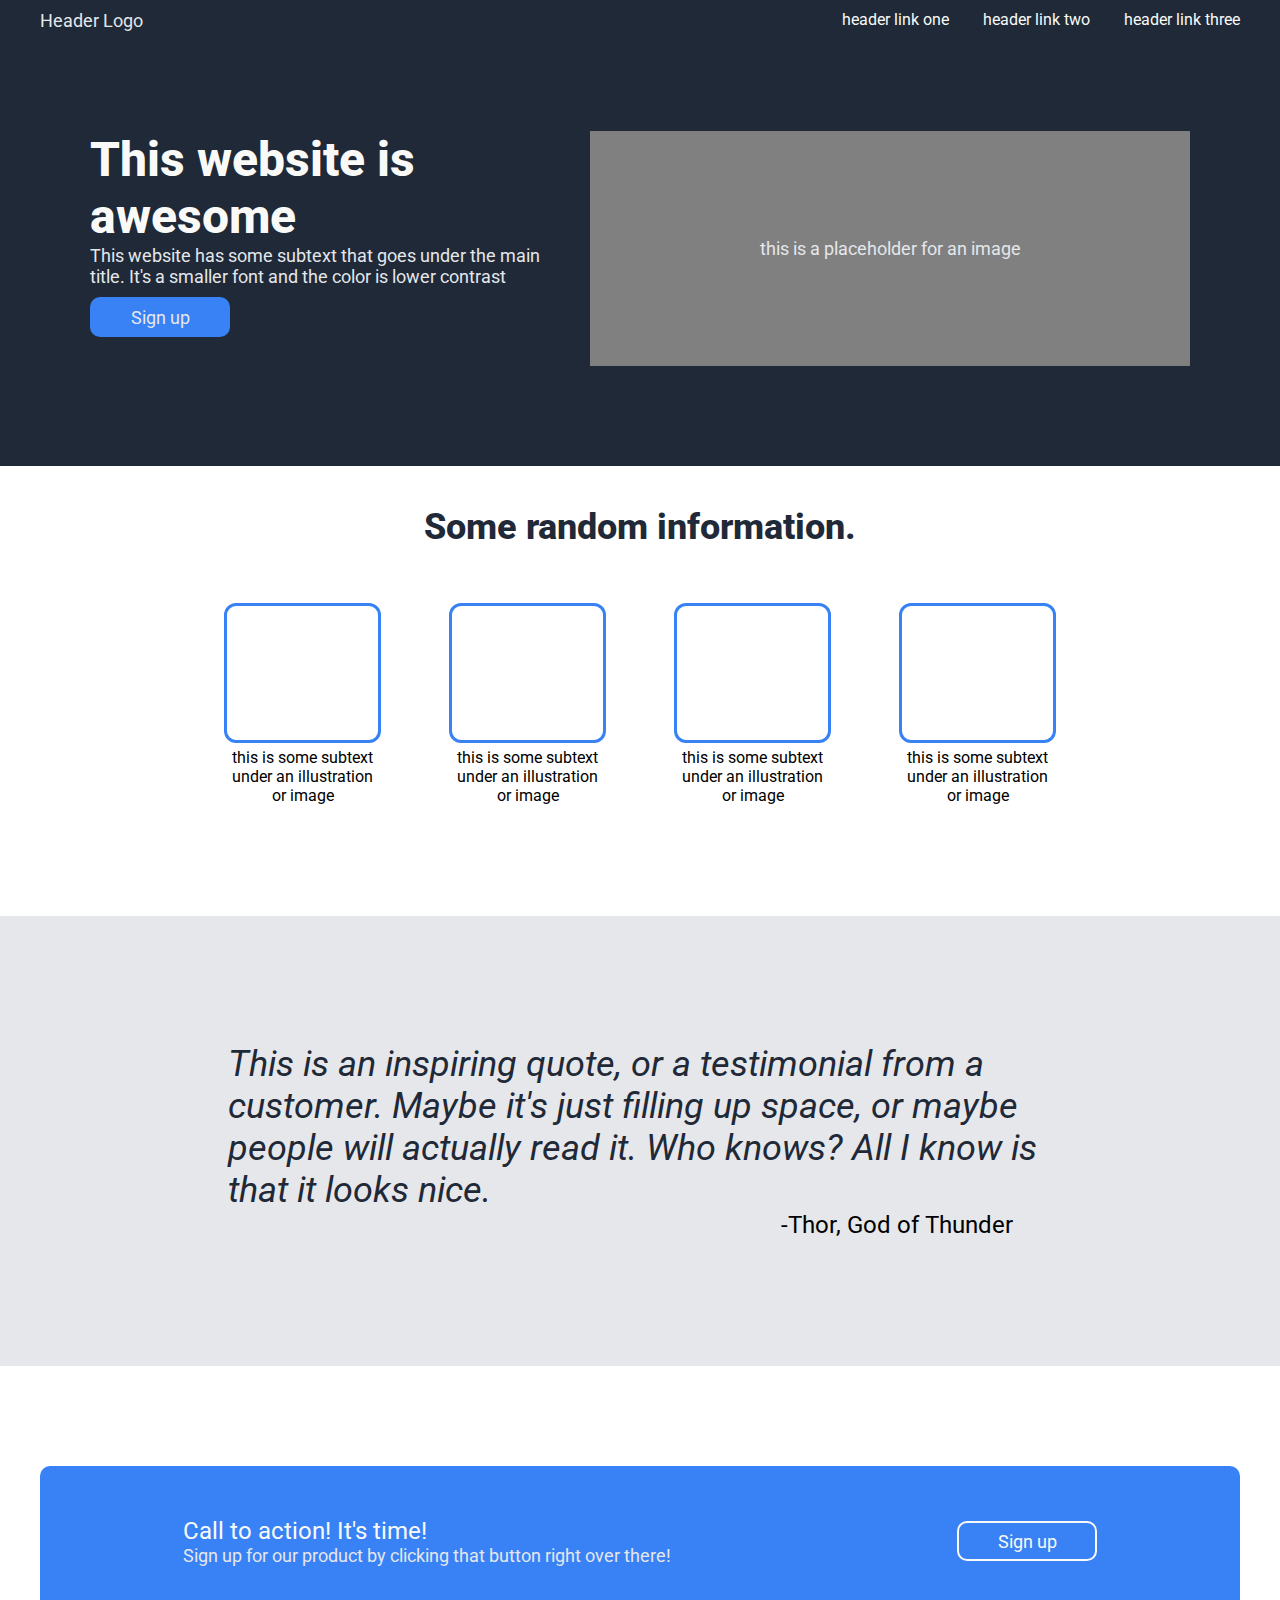
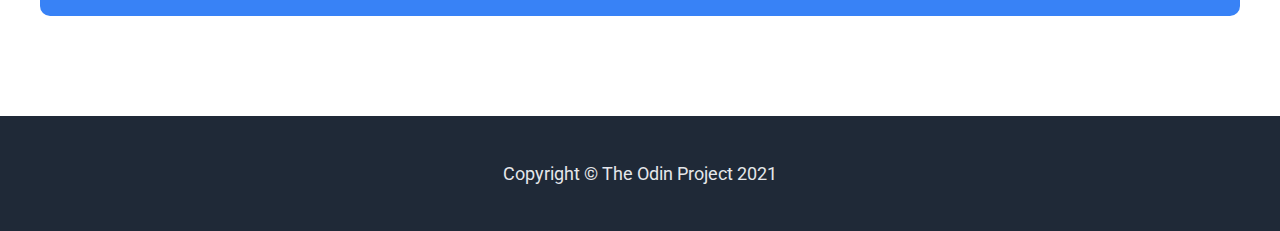
==== index.html @ fbfc9bf3 "Rename main to html" ====
<!DOCTYPE html>
<html lang="en">
<head>
    <meta charset="UTF-8">
    <meta http-equiv="X-UA-Compatible" content="IE=edge">
    <meta name="viewport" content="width=device-width, initial-scale=1.0">
    <title>An Awesome Website</title>
    <link href='css/styles.css' rel='stylesheet'/>
    <style>
        @import url('https://fonts.googleapis.com/css2?family=Roboto:wght@400;900&display=swap');
    </style> 
</head>
<body>
    <div class='header-container'>
        <div class='header'>
            <div class='header-img'>Header Logo</div>
            <div class='header-links'>
                <a href='#'>header link one</a>
                <a href='#'>header link two</a>
                <a href='#'>header link three</a>
            </div>
        </div>

    </div>
    <div class='hero-container'>
        <div class='hero'>
            <div class='hero-paragraph'>
                <div class='hero-text'>This website is awesome</div>
                <p class='hero-subtext'>This website has some subtext that goes under the main title. It's a smaller font and the color is lower contrast</p>
                <div class='signup-button'><button type='button'>Sign up</button></div>
            </div>
            <div class='placeholder'>
                <p class='placeholder-text'>this is a placeholder for an image</p>
            </div>
        </div>
        
    </div>
    <div class='random-information-container'>
        <div class='random-information'>
            <div class='random-title'>Some random information.</div>
            <div class='random-item'>
                <div class='random-box'>
                    
                    <div class='random-image'></div>
                    <p class='random-subtext'>this is some subtext under an illustration or image</p>
                </div>
                <div class='random-box'>
                    
                    <div class='random-image'></div>
                    <p class='random-subtext'>this is some subtext under an illustration or image</p>
                </div>
                <div class='random-box'>
                    
                    <div class='random-image'></div>
                    <p class='random-subtext'>this is some subtext under an illustration or image</p>
                </div>
                <div class='random-box'>
                    
                    <div class='random-image'></div>
                    <p class='random-subtext'>this is some subtext under an illustration or image</p>
                </div>
            </div>
        </div>
    </div>
    <div class='inspiring-container'>
        <div class='inspiring-quote'>
            <p class='inspiring-text'>This is an inspiring quote, or a testimonial from a customer. Maybe it's just filling up space, or maybe people will actually read it.
                Who knows? All I know is that it looks nice.
            </p>
            <p class='inspiring-name'>
                -Thor, God of Thunder
            </div>
        </div>
    </div>

    <div class='signup-container'>
        <div class='signup-box'>
            <div class='signup-text'>
                <p class='signup-main-text'>Call to action! It's time!</p>
                <p class='signup-sub-text'>Sign up for our product by clicking that button right over there!</p>
            </div>
            <div class='signup-button calltoaction-button'><button type='button'>Sign up</button></div>
        </div>
    </div>
    
    <div class='footer-container'>
        <div class='footer'>
            <div class='footer-text'>Copyright &copy; The Odin Project 2021</div>
        </div>
    </div>
</body>
</html>
---- css/styles.css ----
*{
    margin: 0px;
    padding: 0px;
    box-sizing: border-box;
    font-family: 'Roboto', sans-serif;
}

a, a:hover, a:focus, a:active {
    text-decoration: none;
    color: inherit;
}
.header-container{
    
    background-color: #1F2937;
    display: flex;
    color: #F9FAF8;
    justify-content: center;
    
}

.header{
    
    display: flex;
    justify-content: space-between;
    width: 1200px;
    margin-top: 10px;
}

.header-links > a{
    margin-right: 30px;
}

.header-links > a:last-of-type{
    margin-right: 0px;
}

.header-img,
.hero-subtext,
.signup-button button,
.placeholder-text,
.signup-sub-text,
.footer-text{
    font-size: 18px;
    color: #E5E7EB;
}

.hero-container{
    
    background-color: #1F2937;
    display: flex;
    justify-content: center;
    height: 435px;
    padding: 100px;
}

.hero{
    
    display: flex;
    width: 1200px;
    justify-content: space-between;
}
.hero-paragraph{
    width: 500px;
    
}
.hero-text{
    color: #F9FAF8;
    font-size: 48px;
    font-weight: 800;
}
.hero-subtext{
    width: 450px;
    margin-bottom: 10px;
}

.placeholder{
    
    display: flex;
    width: 600px;
    background-color: gray;
    align-items: center;
    justify-content: center;
}


.signup-button button{
    border: none;
    border-radius: 10px;
    background-color: #3882F6;
    width: 140px;
    height: 40px;
}

.random-information-container{
    display: flex;
    justify-content: center;
    height: 450px;
   
}
.random-information{
    
    width: 900px;
}
.random-title{
    padding: 40px 0px;
    color: #1F2937;
    font-size: 36px;
    font-weight: 800;
    text-align: center;
}
.random-item{
    
    padding: 15px 0px;
    /*flex unordered list going from left to right? */
    display: flex;
    flex-direction: row;
}

.random-box{
    margin: 0px 34px;
    width: 500px;
    height: 250px;
}
.random-image{
    
    border: 1px solid #3882F6;
    border-radius: 12px;
    border-width: medium;
    height: 140px;
    margin-bottom: 5px;
}
.random-subtext{
    text-align: center;
    
}
.inspiring-container{
    display: flex;
    height: 450px;
    justify-content: center;
    align-items: center;
    background-color: #E5E7EB;
}
.inspiring-quote{
    
    width: 825px;
}
.inspiring-text{
    color: #1F2937;
    font-size: 36px;
    font-style: italic;
    font-weight: light;
}
.inspiring-name{
    font-size: 24px;
    text-align: right;
    margin-right: 40px;
    
}

.signup-container{
    display: flex;
    height: 350px;
    justify-content: center;
    align-items: center;
}

.signup-box{
    display: flex;
    border-radius: 10px;
    background-color: #3882F6;
    height: 150px;
    width: 1200px;
    
    justify-content: space-around;
    align-items: center;
}
.signup-main-text{
    font-size: 24px;
    color: #F9FAF8;
}
.signup-button.calltoaction-button button{
    
    border: 2px solid #F9FAF8;
    color: #F9FAF8;
}
.footer-container{
    display: flex;
    background-color: #1F2937;
    height: 115px;
    justify-content: center;
    align-items: center;
}
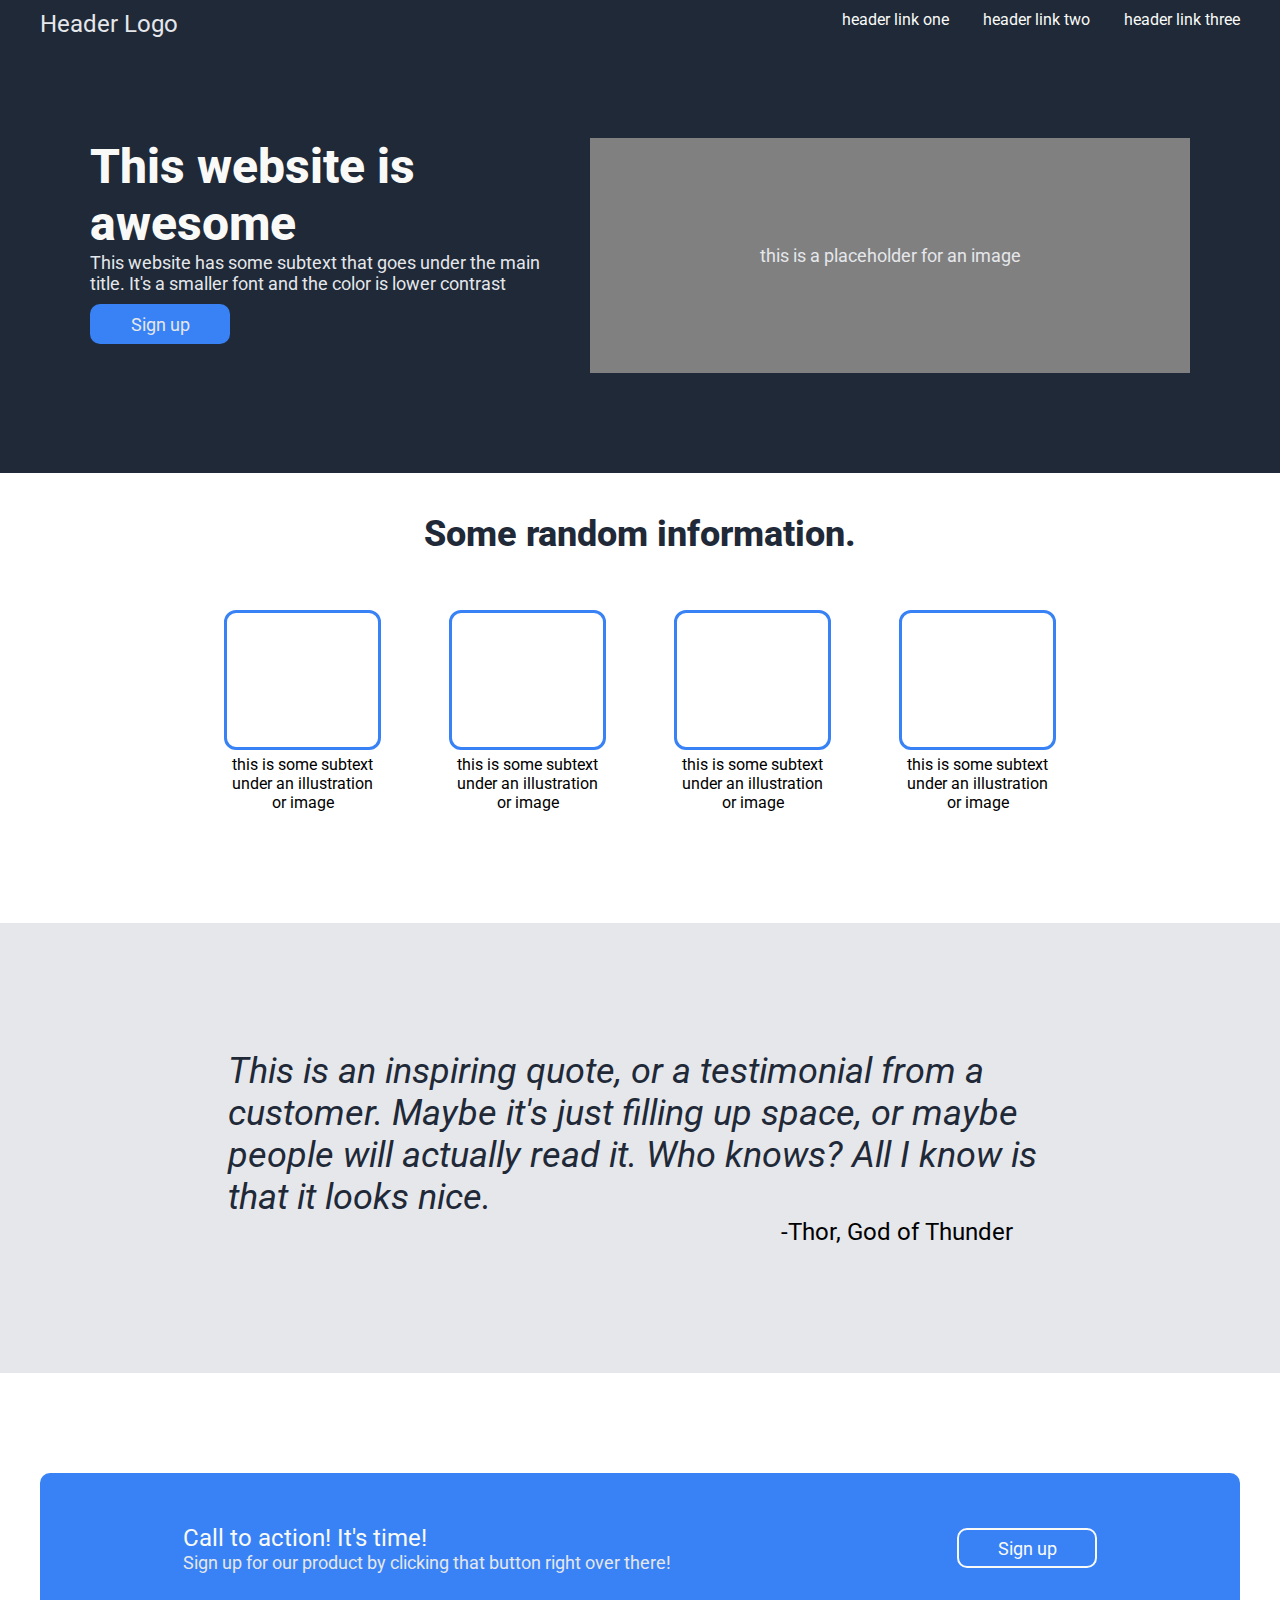
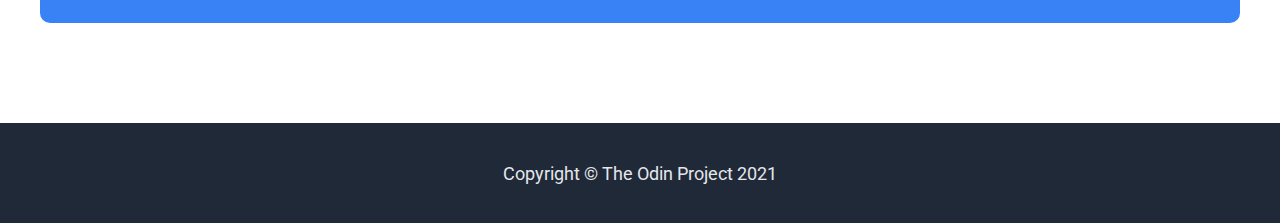
==== commit f1d5ac2f: "Changed header-links to nav, adjust footer height" ====
--- a/index.html
+++ b/index.html
@@ -14,11 +14,11 @@
     <div class='header-container'>
         <div class='header'>
             <div class='header-img'>Header Logo</div>
-            <div class='header-links'>
+            <nav class='header-links'>
                 <a href='#'>header link one</a>
                 <a href='#'>header link two</a>
                 <a href='#'>header link three</a>
-            </div>
+            </nav>
         </div>
 
     </div>
--- a/css/styles.css
+++ b/css/styles.css
@@ -34,7 +34,11 @@
     margin-right: 0px;
 }
 
-.header-img,
+.header-img{
+    font-size: 24px;
+    color: #E5E7EB;
+}
+
 .hero-subtext,
 .signup-button button,
 .placeholder-text,
@@ -186,7 +190,7 @@
 .footer-container{
     display: flex;
     background-color: #1F2937;
-    height: 115px;
+    height: 100px;
     justify-content: center;
     align-items: center;
 }
